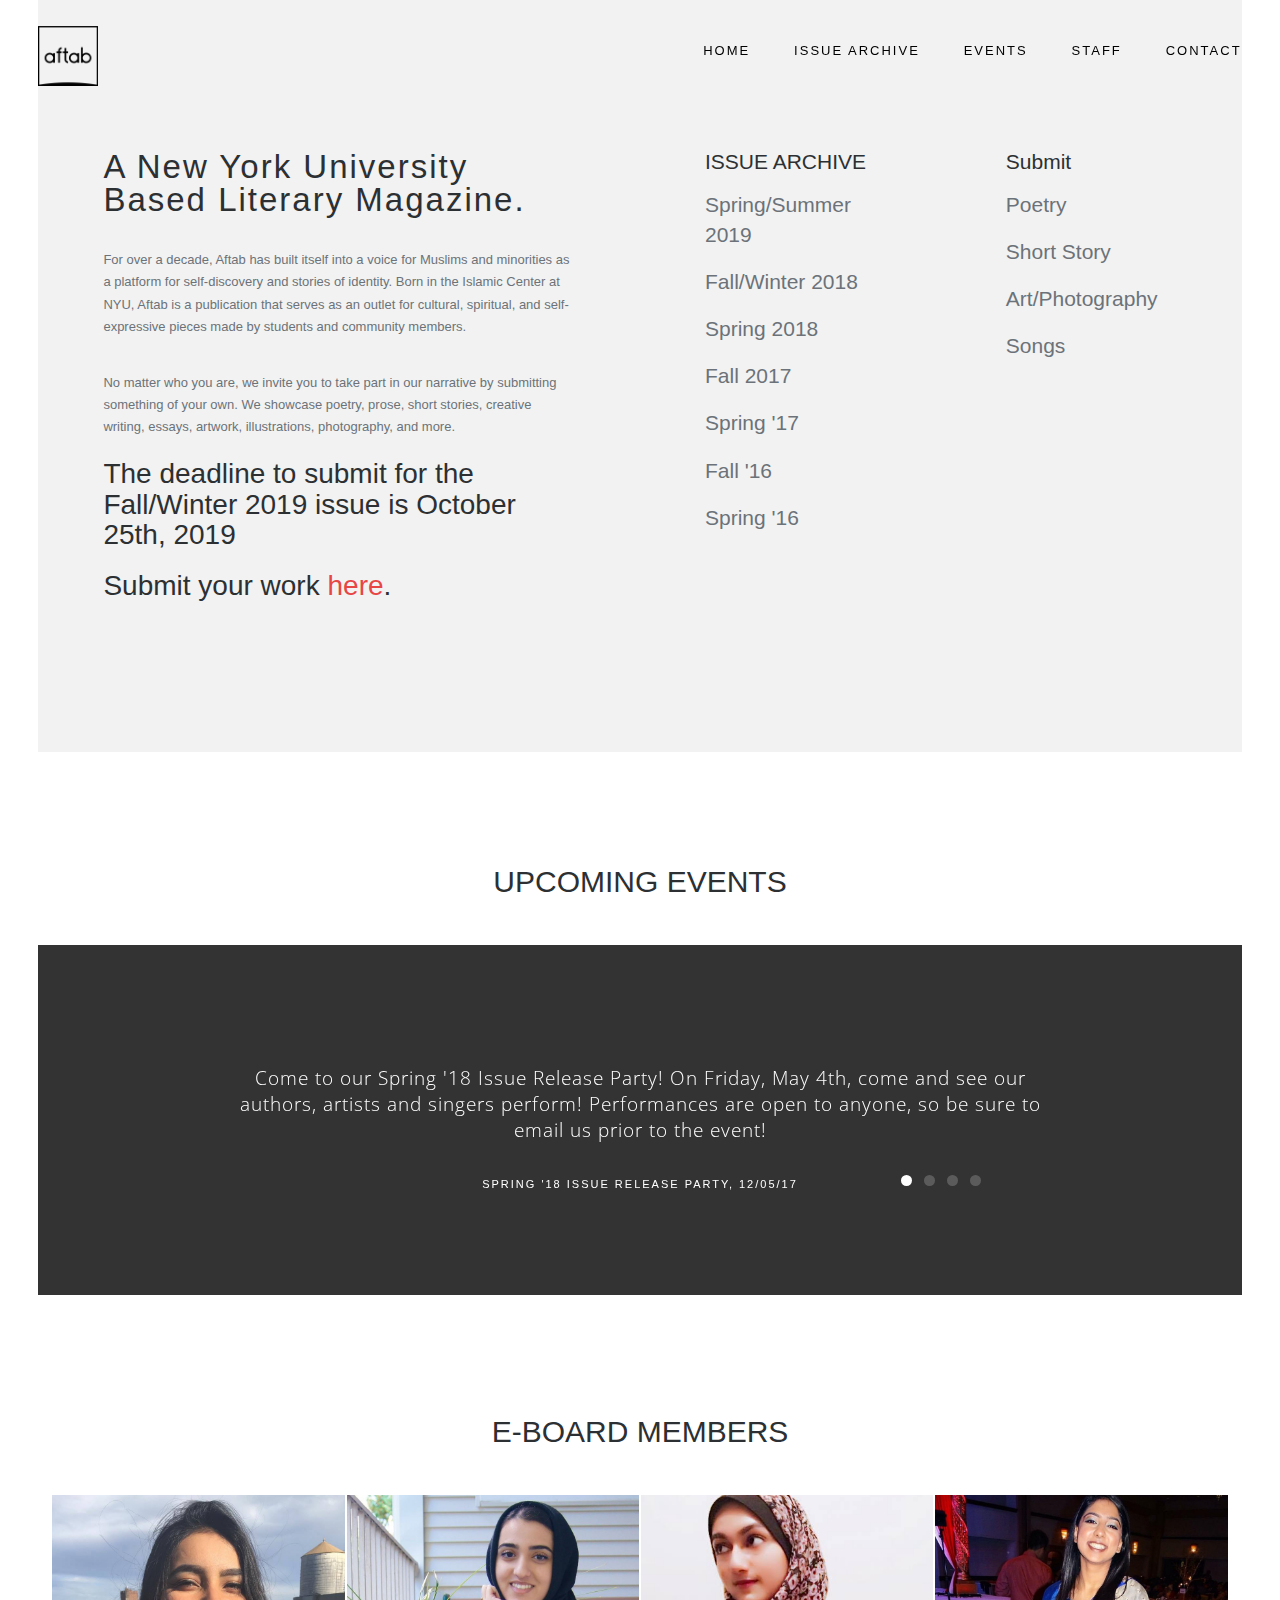
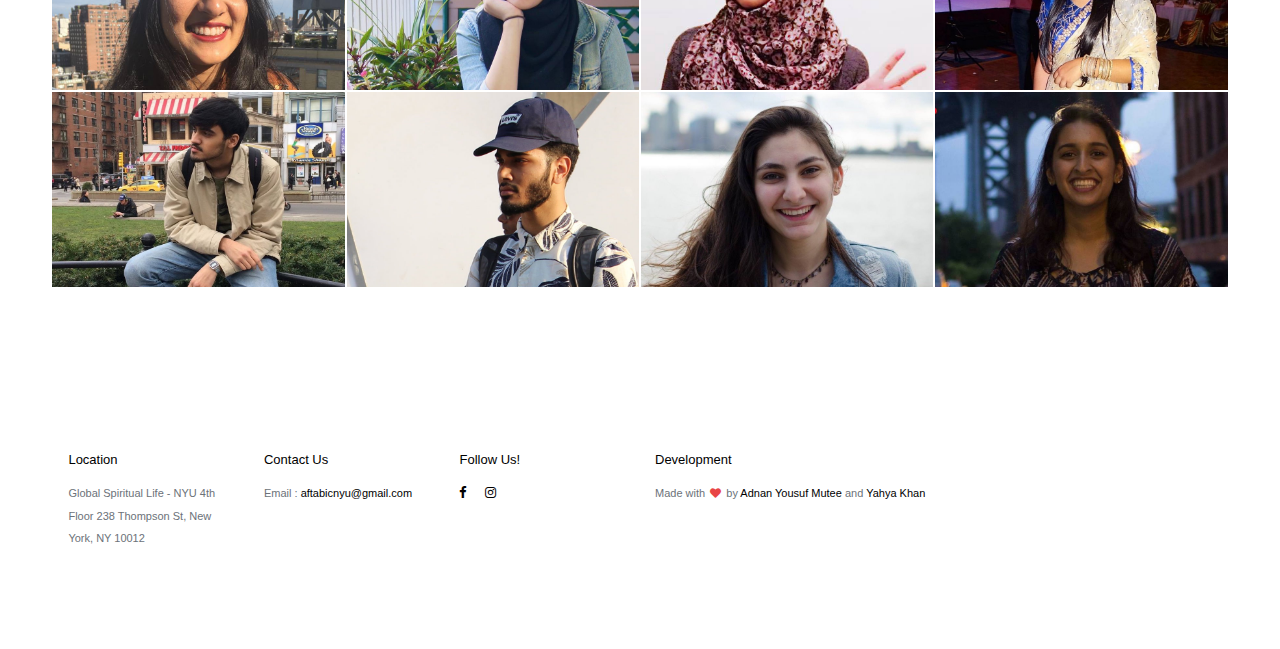
==== Spring-2019.html @ 848f1ad6 "Update and rename Spring-2019 to Spring-2019.html" ====
<!doctype html>
<!--[if lt IE 7]>      <html class="no-js lt-ie9 lt-ie8 lt-ie7" lang=""> <![endif]-->
<!--[if IE 7]>         <html class="no-js lt-ie9 lt-ie8" lang=""> <![endif]-->
<!--[if IE 8]>         <html class="no-js lt-ie9" lang=""> <![endif]-->
<!--[if gt IE 8]><!--> <html class="no-js" lang=""> <!--<![endif]-->

<head>
<meta charset="utf-8">
<meta name="description" content="">
<meta name="viewport" content="width=device-width, initial-scale=1">
<title> Aftab </title>
<link rel="stylesheet" href="css/bootstrap.min.css">
<link rel="stylesheet" href="css/flexslider.css">
<link rel="stylesheet" href="css/main.css">
<link rel="stylesheet" href="css/responsive.css">
<link rel="stylesheet" href="css/animate.min.css">
<link rel="stylesheet" href="https://maxcdn.bootstrapcdn.com/font-awesome/4.4.0/css/font-awesome.min.css">
</head>

<body>

<!-- Header Section -->
<section class="tophead" role="tophead"> 
  <!-- Navigation Section -->
  <header id="header">
    <!-- <div class="header-content clearfix"> <a class="logo" href="#">Aftab</a> -->
      <div class="header-content clearfix"> <a class="logo" href="#"><img style="height:60px; width:60px; vertical-align: middle;
        margin-top: -14px;" src="images/portfolio/logo.png"></a>

      <nav class="navigation" role="navigation">
        <ul class="primary-nav">
          <li><a href="#header-slider">Home</a></li>
          <li><a href="#services">Issue Archive</a></li>
          <li><a href="#testimonials">Events</a></li>
          <li><a href="#portfolio">Staff</a></li>
          <li><a href="#contact">Contact</a></li>
        </ul>
      </nav>
      <a href="#" class="nav-toggle">Menu<span></span></a> </div>
  </header>
  <!-- Navigation Section --> 
</section>
<!-- Header Section --> 
<!-- Slider Section -->
  <!-- carousel removed -->
<!-- Slider Section --> 


<!-- Service Section -->
<section id="services" class="section services">
  <div class="container-fluid">
    <div class="row">
      <div class="col-md-6 col-sm-6">
        <div class="services-content">
          <h4>A New York University Based Literary Magazine.</h4>
          <p>For over a decade, Aftab has built itself into a voice for Muslims and minorities as a platform for self-discovery and stories of identity. Born in the Islamic Center at NYU, Aftab is a publication that serves as an outlet for cultural, spiritual, and self-expressive pieces made by students and community members. </p>
          <p>No matter who you are, we invite you to take part in our narrative by submitting something of your own. We showcase poetry, prose, short stories, creative writing, essays, artwork, illustrations, photography, and more.</p>
          <h3>The deadline to submit for the Fall/Winter 2019 issue is October 25th, 2019</h3>
          <h3>Submit your work <a href="https://forms.gle/fAbqW89QpSnME5zZA">here</a>.</h3>
        </div>
      </div>
      <div class="col-md-3 col-sm-6">
        <div class="services-content">
          <h5 style="font-weight: 500;">ISSUE ARCHIVE </h5>
          <ul>
            <li><h5><a href="https://drive.google.com/open?id=19Av-SW4tkHydvCzafbgyCJJrPsnukM7Z" target="_blank">Spring/Summer 2019</a></h5></li>
            <li><h5><a href="https://drive.google.com/file/d/1itMg_aAYN9U3KLdUVb-Hv9lbNr-CyLzT/view?usp=sharing" target="_blank">Fall/Winter 2018</a></h5></li>
            <li><h5><a href="https://drive.google.com/file/d/1QueAZbsmPDEXkVLgc50Is8gc95EOyQs9/view?usp=sharing" target="_blank">Spring 2018</a></h5></li>
            <li><h5><a href="issues/aftabfall2017-test-final.pdf" target="_blank">Fall 2017</a></h5></li>
            <li><h5><a href="#">Spring '17</a></h5></li>
            <li><h5><a href="#">Fall '16</a></h5></li>
            <li><h5><a href="#">Spring '16</a></h5></li>
            
          </ul>
        </div>
      </div>
      <div class="col-md-3 col-sm-6">
        <div class="services-content">
          <h5 style="font-weight: 500;">Submit</h5>
          <ul>
            <li><h5><a href="https://forms.gle/fAbqW89QpSnME5zZA">Poetry</a></h5></li>
            <li><h5><a href="https://forms.gle/fAbqW89QpSnME5zZA">Short Story</a></h5></li>
            <li><h5><a href="https://forms.gle/fAbqW89QpSnME5zZA">Art/Photography</a></h5></li>
            <li><h5><a href="https://forms.gle/fAbqW89QpSnME5zZA">Songs</a></h5></li>
          </ul>
        </div>
      </div>
    </div>
  </div>
</section>
<!-- Service Section --> 



<h3 id="testimonials" style="text-align: center;
font-size: 30px;
color: #2d3033;
text-transform: uppercase;
padding-top: 2cm;
padding-bottom: 0.97cm;
" >Upcoming Events </h3>
<!-- Testimonials section -->
<!-- <section id="testimonials" class="section testimonials no-padding"> -->
<section class="section testimonials no-padding">
    
  <div class="container-fluid">
    <div class="row no-gutter">
      <div class="flexslider">
        <ul class="slides">
          <li>
              
            <div class="col-md-12">
              <blockquote>
                <h1>Come to our Spring '18 Issue Release Party! On Friday, May 4th, come and see our authors, artists and singers perform! Performances are open to anyone, so be sure to email us prior to the event!</h1>
                <p>Spring '18 Issue Release Party, 12/05/17</p>
              </blockquote>
            </div>
          </li>
          <li>
            <div class="col-md-12">
              <blockquote>
                <h1>Looking to get your work published for the Fall '18 Issue? Well, look no further! Email us at aftabicnyu@gmail.com or submit your work via the links above!</p>
                <p>Fall '18 General Meeting, Date and Room TBA</p>
              </blockquote>
            </div>
          </li>
          <li>
            <div class="col-md-12">
              <blockquote>
                <h1>Come see your friends perform their poetry, music, and skits among other things for our first Fall '18 Open Mic Night!</h1>
                <p>Fall '18 Open Mic Night, Date and Room TBA</p>
              </blockquote>
            </div>
          </li>
          <li>
            <div class="col-md-12">
              <blockquote>
                <h1>Looking to get your work published for the Fall '18 Issue? Well, look no further! Email us at aftabicnyu@gmail.com or submit via links above!</h1>
                <p>Fall '18 Issue Deadline TBA</p>
              </blockquote>
            </div>
          </li>
        </ul>
      </div>
    </div>
  </div>
</section>
<!-- Testimonials section --> 






<!-- portfolio grid section -->
<section id="portfolio" class="section portfolio">
    <div class="container-fluid">
      <div class="row">
          <h3 style="text-align: center;
          font-size: 30px;
          color: #2d3033;
          text-transform: uppercase;
          
          padding-bottom: 0.97cm;
          
          " >e-board members </h3>
  
    
      <div class="col-sm-3 portfolio-item"> <a class="portfolio-link">
          <div class="caption">
            <div class="caption-content">
              <h3>Ikra Zulfiqar</h3>
              <h4>President</h4>
            </div>
          </div>
          <img src="images/portfolio/ikra.png" class="img-responsive" alt=""> </a> </div>
  
  
  
        <div class="col-sm-3 portfolio-item"> <a class="portfolio-link">
          <div class="caption">
            <div class="caption-content">
              <h3>Rihab Mahmood</h3>
              <h4>Vice President</h4>
            </div>
          </div>
          <img src="images/portfolio/work-1.jpg" class="img-responsive" alt=""> </a> </div>
  
          <div class="col-sm-3 portfolio-item"> <a class="portfolio-link">
              <div class="caption">
                <div class="caption-content">
                  <h3>Hajra Jamal</h3>
                  <h4>Editor in Chief</h4>
                </div>
              </div>
              <img src="images/portfolio/work-6.png" class="img-responsive" alt=""> </a> </div>
  
          <div class="col-sm-3 portfolio-item"> <a class="portfolio-link">
            <div class="caption">
              <div class="caption-content">
                <h3>Fatima Chaudhry</h3>
                <h4>Treasurer</h4>
              </div>
            </div>
            <img src="images/portfolio/work-2.jpg" class="img-responsive" alt=""> </a> </div>
  
  
            <div class="col-sm-3 portfolio-item"> <a class="portfolio-link">
          <div class="caption">
            <div class="caption-content">
              <h3>Yahya Khan</h3>
              <h4>Creative Head</h4>
            </div>
          </div>
          <img src="images/portfolio/work102.jpg" class="img-responsive" alt=""> </a> </div>
  
  
          <div class="col-sm-3 portfolio-item"> <a class="portfolio-link">
            <div class="caption">
              <div class="caption-content">
                <h3>Adnan Mutee</h3>
                <h4>Web Designer</h4>
              </div>
            </div>
            <img src="images/portfolio/work101.jpg" class="img-responsive" alt=""> </a> </div>
  
        <div class="col-sm-3 portfolio-item"> <a class="portfolio-link">
          <div class="caption">
            <div class="caption-content">
              <h3>Maha Hashwi</h3>
              <h4>Secretary</h4>
            </div>
          </div>
          <img src="images/portfolio/work105.jpg" class="img-responsive" alt=""> </a> </div>
  
        <div class="col-sm-3 portfolio-item"> <a class="portfolio-link">
          <div class="caption">
            <div class="caption-content">
              <h3>Mariam Munawar</h3>
              <h4>Social Media Chair</h4>
            </div>
          </div>
          <img src="images/portfolio/work109.jpg" class="img-responsive" alt=""> </a> </div>
  
      </div>
    </div>
  </section>
  <!-- portfolio grid section --> 

<!-- footer section -->
<footer id="contact" class="footer">
  <div class="container-fluid">
    <div class="col-md-2 left">
      <h4>Location</h4>
      <p> Global Spiritual Life - NYU 4th Floor
          238 Thompson St, New York, NY 10012
      </p>
    </div>
    <div class="col-md-2 left">
      <h4>Contact Us</h4>
      <p> Email : <a href="mailto:aftabicnyu@gmail.com"> aftabicnyu@gmail.com </a></p>
    </div>
    <div class="col-md-2 left">
      <h4>Follow Us!</h4>
      <ul class="footer-share">
        <li><a href="https://www.facebook.com/aftabNYU/?ref=br_rs"><i class="fa fa-facebook"></i></a></li>
        <li><a href="https://www.instagram.com/aftabicnyu"><i class="fa fa-instagram"></i></a></li>
      </ul>
    </div>
    <div class="col-md-6 right">
        <h4>Development</h4>
      <p>
        Made with <i class="fa fa-heart pulse"></i> by <a href="https://www.linkedin.com/in/adnan-mutee-634424110/">Adnan Yousuf Mutee</a> and <a href="https://www.yahyakhan.me">Yahya Khan</a></p>
    </div>
  </div>
</footer>
<!-- footer section --> 

<!-- JS FILES --> 
<script src="https://ajax.googleapis.com/ajax/libs/jquery/1.11.3/jquery.min.js"></script> 
<script src="js/bootstrap.min.js"></script> 
<script src="js/jquery.flexslider-min.js"></script> 
<script src="js/retina.min.js"></script> 
<script src="js/modernizr.js"></script> 
<script src="js/main.js"></script>
</body>
</html>
---- css/flexslider.css ----
/* ====================================================================================================================
 * FONT-FACE
 * ====================================================================================================================*/
@font-face {
  font-family: 'flexslider-icon';
  src: url('fonts/flexslider-icon.eot');
  src: url('fonts/flexslider-icon.eot?#iefix') format('embedded-opentype'), url('fonts/flexslider-icon.woff') format('woff'), url('fonts/flexslider-icon.ttf') format('truetype'), url('fonts/flexslider-icon.svg#flexslider-icon') format('svg');
  font-weight: normal;
  font-style: normal;
}
/* ====================================================================================================================
 * RESETS
 * ====================================================================================================================*/
.flex-container a:hover,
.flex-slider a:hover,
.flex-container a:focus,
.flex-slider a:focus {
  outline: none;
}
.slides,
.slides > li,
.flex-control-nav,
.flex-direction-nav {
  margin: 0;
  padding: 0;
  list-style: none;
}
.flex-pauseplay span {
  text-transform: capitalize;
}
/* ====================================================================================================================
 * BASE STYLES
 * ====================================================================================================================*/
.flexslider {
  margin: 0;
  padding: 0;
}
.flexslider .slides > li {
  display: none;
  -webkit-backface-visibility: hidden;
}
.flexslider .slides img {
  width: 100%;
  display: block;
}
.flexslider .slides:after {
  content: "\0020";
  display: block;
  clear: both;
  visibility: hidden;
  line-height: 0;
  height: 0;
}
html[xmlns] .flexslider .slides {
  display: block;
}
* html .flexslider .slides {
  height: 1%;
}
.no-js .flexslider .slides > li:first-child {
  display: block;
}
/* ====================================================================================================================
 * DEFAULT THEME
 * ====================================================================================================================*/
.flexslider {
  position: relative;
  zoom: 1;
}
.flexslider .slides {
  zoom: 1;
}
.flexslider .slides img {
  height: auto;
}
.flex-viewport {
  max-height: 2000px;
  -webkit-transition: all 1s ease;
  -moz-transition: all 1s ease;
  -ms-transition: all 1s ease;
  -o-transition: all 1s ease;
  transition: all 1s ease;
}
.loading .flex-viewport {
  max-height: 300px;
}
.carousel li {
  margin-right: 5px;
}
.flex-direction-nav {
  *height: 0;
}
.flex-direction-nav a {
  text-decoration: none;
  display: block;
  width: 40px;
  height: 40px;
  margin: -20px 0 0;
  position: absolute;
  top: 50%;
  z-index: 10;
  overflow: hidden;
  opacity: 0;
  cursor: pointer;
  color: rgba(0, 0, 0, 0.8);
  text-shadow: 1px 1px 0 rgba(255, 255, 255, 0.3);
  -webkit-transition: all 0.3s ease-in-out;
  -moz-transition: all 0.3s ease-in-out;
  -ms-transition: all 0.3s ease-in-out;
  -o-transition: all 0.3s ease-in-out;
  transition: all 0.3s ease-in-out;
}
.flex-direction-nav a:before {
  font-family: "flexslider-icon";
  font-size: 40px;
  display: inline-block;
  content: '\f001';
  color: rgba(0, 0, 0, 0.8);
  text-shadow: 1px 1px 0 rgba(255, 255, 255, 0.3);
}
.flex-direction-nav a.flex-next:before {
  content: '\f002';
}
.flex-direction-nav .flex-prev {
  left: -50px;
}
.flex-direction-nav .flex-next {
  right: -50px;
  text-align: right;
}
.flexslider:hover .flex-direction-nav .flex-prev {
  opacity: 0.7;
  left: 10px;
}
.flexslider:hover .flex-direction-nav .flex-prev:hover {
  opacity: 1;
}
.flexslider:hover .flex-direction-nav .flex-next {
  opacity: 0.7;
  right: 10px;
}
.flexslider:hover .flex-direction-nav .flex-next:hover {
  opacity: 1;
}
.flex-direction-nav .flex-disabled {
  opacity: 0!important;
  filter: alpha(opacity=0);
  cursor: default;
}
.flex-pauseplay a {
  display: block;
  width: 20px;
  height: 20px;
  position: absolute;
  bottom: 5px;
  left: 10px;
  opacity: 0.8;
  z-index: 10;
  overflow: hidden;
  cursor: pointer;
  color: #000;
}
.flex-pauseplay a:before {
  font-family: "flexslider-icon";
  font-size: 20px;
  display: inline-block;
  content: '\f004';
}
.flex-pauseplay a:hover {
  opacity: 1;
}
.flex-pauseplay a.flex-play:before {
  content: '\f003';
}
.flex-control-nav {
  width: 50%;
  position: absolute;
  bottom: 100px;
  right: 0;
  text-align: center;
  z-index: 100;
}
.flex-control-nav li {
  margin: 0 6px;
  display: inline-block;
  zoom: 1;
  *display: inline;
}
.flex-control-paging li a {
  width: 11px;
  height: 11px;
  display: block;
  background: #fff;
  background: rgba(255,255,255, 0.2);
  cursor: pointer;
  text-indent: -9999px;
  -webkit-border-radius: 20px;
  -moz-border-radius: 20px;
  border-radius: 20px;
}
.flex-control-paging li a:hover {
  background: #fff;
  background: rgba(255,255,255, 1);
}
.flex-control-paging li a.flex-active {
  background: #fff;
  background: rgba(255,255,255, 1);
  cursor: default;
}
.flex-control-thumbs {
  margin: 5px 0 0;
  position: static;
  overflow: hidden;
}
.flex-control-thumbs li {
  width: 25%;
  float: left;
  margin: 0;
}
.flex-control-thumbs img {
  width: 100%;
  height: auto;
  display: block;
  opacity: .7;
  cursor: pointer;
  -webkit-transition: all 1s ease;
  -moz-transition: all 1s ease;
  -ms-transition: all 1s ease;
  -o-transition: all 1s ease;
  transition: all 1s ease;
}
.flex-control-thumbs img:hover {
  opacity: 1;
}
.flex-control-thumbs .flex-active {
  opacity: 1;
  cursor: default;
}
/* ====================================================================================================================
 * RESPONSIVE
 * ====================================================================================================================*/
@media screen and (max-width: 860px) {
  .flex-direction-nav .flex-prev {
    opacity: 1;
    left: 10px;
  }
  .flex-direction-nav .flex-next {
    opacity: 1;
    right: 10px;
  }
}
---- css/main.css ----
@import url(http://fonts.googleapis.com/css?family=Open%20Sans:300,400,500,600,700);
/* ------------------------------------------------------------------------------
	 Typography
-------------------------------------------------------------------------------*/
p {
	font-size: 14px;
	line-height: 22.4px;
	color: #6c7279;
}
h1 {
	font-size: 65px;
	color: #2d3033;
}
h2 {
	font-size: 40px;
	color: #2d3033;
}
h3 {
	font-size: 28px;
	color: #2d3033;
	font-weight: 300;
}
h4 {
	font-size: 22px;
	color: #2d3033;
	font-weight: 400;
}
h5 {
	font-size: 14px;
	color: #2d3033;
	text-transform: uppercase;
	font-weight: 700;
}
.btn {
	background-color: #333;
	margin-top: 40px;
	color: #fff;
	font-size: 12px;
	font-weight: 600;
	letter-spacing: 1px;
	border-radius: 0px;
	padding: 3% 7%;
	display: inline-block;
	text-transform: uppercase;
}
.btn:hover, .btn:focus {
	background-color: #000;
	color: #fff;
}
.btn-large {
	padding: 15px 40px;
}
/* ------------------------------------------------------------------------------
	 General Style
-------------------------------------------------------------------------------*/
a {
	color: #e84545;
}
a:hover, a:focus {
	text-decoration: none;
	-moz-transition: background-color, color, 0.3s;
	-o-transition: background-color, color, 0.3s;
	-webkit-transition: background-color, color, 0.3s;
	transition: background-color, color, 0.3s;
}
body {
	font-family: "Avenir", sans-serif;
	font-weight: 400;
	color: #6c7279;
}
ul, ol {
	margin: 0;
	padding: 0;
}
ul li {
	list-style: none;
}
.section {
	padding: 100px 0;
}
.no-padding {
	padding: 0;
}
.no-gutter [class*=col-] {
	padding-right: 0;
	padding-left: 0;
}
/* ------------------------------------------------------------------------------
	 Header & navigation
-------------------------------------------------------------------------------*/
#header {
	position: fixed;
	width: 94%;
	z-index: 999;
	margin-left: 3%;
	margin-right: 3%;
}
#header .header-content {
	margin: 0 auto;
	padding: 40px 0;
	width: 100%;
	-moz-transition: padding 0.3s;
	-o-transition: padding 0.3s;
	-webkit-transition: padding 0.3s;
	transition: padding 0.3s;
}
#header .logo {
	font-size: 21px;
	color: rgb(192, 27, 192);
	font-weight: 700;
	float: left;
	text-transform: uppercase;
}
#header.fixed {
	background-color: #fff;
}
#header.fixed .header-content {
	border-bottom: 0;
	padding: 25px 0;
}
#header.fixed .nav-toggle {
	top: 18px;
}
.navigation.open {
	opacity: 0.9;
	visibility: visible;
	-moz-transition: opacity 0.5s;
	-o-transition: opacity 0.5s;
	-webkit-transition: opacity 0.5s;
	transition: opacity 0.5s;
}
.navigation {
	float: right;
}
.navigation li {
	display: inline-block;
}
.navigation a {
	color: #000;
	font-size: 13px;
	font-weight: 300;
	margin-left: 40px;
	letter-spacing: 2px;
	text-transform: uppercase;
}
.navigation a:hover, .navigation a.active {
	color: #bcbcbc;
}
.nav-toggle {
	display: none;
	height: 44px;
	overflow: hidden;
	position: fixed;
	right: 5%;
	text-indent: 100%;
	top: 32px;
	white-space: nowrap;
	width: 44px;
	z-index: 99999;
	-moz-transition: all 0.3s;
	-o-transition: all 0.3s;
	-webkit-transition: all 0.3s;
	transition: all 0.3s;
}
.nav-toggle:before, .nav-toggle:after {
	border-radius: 50%;
	content: "";
	height: 100%;
	left: 0;
	position: absolute;
	top: 0;
	width: 100%;
	-moz-transform: translateZ(0);
	-ms-transform: translateZ(0);
	-webkit-transform: translateZ(0);
	transform: translateZ(0);
	-moz-backface-visibility: hidden;
	-webkit-backface-visibility: hidden;
	backface-visibility: hidden;
	-moz-transition-property: -moz-transform;
	-o-transition-property: -o-transform;
	-webkit-transition-property: -webkit-transform;
	transition-property: transform;
}
.nav-toggle:before {
	background-color: #e84545;
	-moz-transform: scale(1);
	-ms-transform: scale(1);
	-webkit-transform: scale(1);
	transform: scale(1);
	-moz-transition-duration: 0.3s;
	-o-transition-duration: 0.3s;
	-webkit-transition-duration: 0.3s;
	transition-duration: 0.3s;
}
.nav-toggle:after {
	background-color: #e84545;
	-moz-transform: scale(0);
	-ms-transform: scale(0);
	-webkit-transform: scale(0);
	transform: scale(0);
	-moz-transition-duration: 0s;
	-o-transition-duration: 0s;
	-webkit-transition-duration: 0s;
	transition-duration: 0s;
}
.nav-toggle span {
	background-color: #fff;
	bottom: auto;
	display: inline-block;
	height: 3px;
	left: 50%;
	position: absolute;
	right: auto;
	top: 50%;
	width: 18px;
	z-index: 10;
	-moz-transform: translateX(-50%) translateY(-50%);
	-ms-transform: translateX(-50%) translateY(-50%);
	-webkit-transform: translateX(-50%) translateY(-50%);
	transform: translateX(-50%) translateY(-50%);
}
.nav-toggle span:before, .nav-toggle span:after {
	background-color: #fff;
	content: "";
	height: 100%;
	position: absolute;
	right: 0;
	top: 0;
	width: 100%;
	-moz-transform: translateZ(0);
	-ms-transform: translateZ(0);
	-webkit-transform: translateZ(0);
	transform: translateZ(0);
	-moz-backface-visibility: hidden;
	-webkit-backface-visibility: hidden;
	backface-visibility: hidden;
	-moz-transition: -moz-transform 0.3s;
	-o-transition: -o-transform 0.3s;
	-webkit-transition: -webkit-transform 0.3s;
	transition: transform 0.3s;
}
.nav-toggle span:before {
	-moz-transform: translateY(-6px) rotate(0deg);
	-ms-transform: translateY(-6px) rotate(0deg);
	-webkit-transform: translateY(-6px) rotate(0deg);
	transform: translateY(-6px) rotate(0deg);
}
.nav-toggle span:after {
	-moz-transform: translateY(6px) rotate(0deg);
	-ms-transform: translateY(6px) rotate(0deg);
	-webkit-transform: translateY(6px) rotate(0deg);
	transform: translateY(6px) rotate(0deg);
}
.nav-toggle.close-nav:before {
	-moz-transform: scale(0);
	-ms-transform: scale(0);
	-webkit-transform: scale(0);
	transform: scale(0);
}
.nav-toggle.close-nav:after {
	-moz-transform: scale(1);
	-ms-transform: scale(1);
	-webkit-transform: scale(1);
	transform: scale(1);
}
.nav-toggle.close-nav span {
	background-color: rgba(255, 255, 255, 0);
}
.nav-toggle.close-nav span:before, .nav-toggle.close-nav span:after {
	background-color: #fff;
}
.nav-toggle.close-nav span:before {
	-moz-transform: translateY(0) rotate(45deg);
	-ms-transform: translateY(0) rotate(45deg);
	-webkit-transform: translateY(0) rotate(45deg);
	transform: translateY(0) rotate(45deg);
}
.nav-toggle.close-nav span:after {
	-moz-transform: translateY(0) rotate(-45deg);
	-ms-transform: translateY(0) rotate(-45deg);
	-webkit-transform: translateY(0) rotate(-45deg);
	transform: translateY(0) rotate(-45deg);
}
/* ------------------------------------------------------------------------------
	 Header Slider
-------------------------------------------------------------------------------*/

.carousel {
	width: 94%;
	height: 500px;
	margin: auto;
}
.item, .active, .carousel-inner {
	height: 100%;
}
.carousel-caption {
	bottom: 40%;
	color: #fff;
	left: 15%;
	padding-bottom: 20px;
	padding-top: 20px;
	position: absolute;
	right: 15%;
	text-align: center;
	z-index: 10;
}
.carousel-caption h3 {
	font-family: "Open Sans", sans-serif;
	color: #2d3033;
	text-shadow: none;
	font-size: 31px;
	font-weight: 700;
	text-transform: uppercase;
	letter-spacing: 5px;
}
.carousel-caption p {
	font-family: "Open Sans", sans-serif;
	color: #6c7279;
	text-shadow: none;
	font-size: 13px;
	font-weight: 400;
	letter-spacing: 2px;
}
.carousel-control.left {
	background: none;
}
.carousel-control.right {
	background: none;
}
.carousel-control {
	opacity: 1;
	text-shadow: none;
}
/* ------------------------------------------------------------------------------
	 Services
-------------------------------------------------------------------------------*/
.services {
	width: 94%;
	margin: auto;
	background-color: #f2f2f2;
	margin-bottom: 1cm; 
}
.services h4 {
	font-size: 33px;
	line-height: 33px;
	letter-spacing: 2px;
	font-weight: 300;
}
.services h5 {
	font-size: 21px;
	font-weight: 300;
	margin-bottom: 10%;
	text-transform: none;
}
.services p {
	color: #6c7279;
	font-size: 13px;
	font-weight: 400;
	margin-top: 7%;
}
.services-content {
	margin: 50px;
}
.services-content li a {
	color: #6c7279;
	line-height: 30px;
}
.services-content li a:hover {
	color: #000;
}
/* ------------------------------------------------------------------------------
	 Portfolio
-------------------------------------------------------------------------------*/
#portfolio {
	width: 92%;
	margin: auto;
}
#portfolio .portfolio-item {
	right: 0;
	margin: 0 0 2px;
	padding: 0 1px;
}
#portfolio .portfolio-item .portfolio-link {
	display: block;
	position: relative;
	margin: 0 auto;
}
#portfolio .portfolio-item .portfolio-link .caption {
	position: absolute;
	width: 100%;
	height: 100%;
	opacity: 0;
	background: rgba(58, 54, 54, .9);
	-webkit-transition: all ease .5s;
	-moz-transition: all ease .5s;
	transition: all ease .5s;
}
#portfolio .portfolio-item .portfolio-link .caption:hover {
	opacity: 1;
}
#portfolio .portfolio-item .portfolio-link .caption .caption-content {
	position: absolute;
	top: 50%;
	width: 100%;
	height: 20px;
	margin-top: -12px;
	text-align: center;
	font-size: 20px;
	color: #fff;
}
#portfolio .portfolio-item .portfolio-link .caption .caption-content i {
	margin-top: -12px;
}
#portfolio .portfolio-item .portfolio-link .caption .caption-content h3 {
	margin: 0;
	color: #e9eaed;
	font-size: 17px;
	letter-spacing: 4px;
	text-transform: uppercase;
}
#portfolio .portfolio-item .portfolio-link .caption .caption-content h4 {
	margin: 10px 0;
	color: #e9eaed;
	font-size: 12px;
	letter-spacing: 2px;
	text-transform: uppercase;
}
#portfolio * {
	z-index: 2;
}
/* ------------------------------------------------------------------------------
	 Testimonials
-------------------------------------------------------------------------------*/
.testimonials {
	width: 94%;
	margin: auto;
	background-color: #333;
	position: relative;
	text-align: center;
}
.testimonials blockquote {
	border: 0;
	margin: 0;
	padding: 100px 15%;
}
.testimonials h1 {
	color: #fff;
	font: 19px "Open Sans", sans-serif;
	font-weight: 300;
	letter-spacing: 1px;
}
.testimonials p {
	color: #fff;
	display: block;
	font-size: 11px;
	font-style: normal;
	letter-spacing: 2px;
	font-weight: 400;
	margin-top: 30px;
	text-transform: uppercase;
}
/* ------------------------------------------------------------------------------
	 Footer
-------------------------------------------------------------------------------*/
.footer {
	width: 94%;
	margin: auto;
	text-align: left;
	padding-top: 5%;
	padding-bottom: 7%;
}
.footer h4 {
	font-size: 13px;
	color: #000;
	margin: 0 0 15px 0;
	padding: 0px;
}
.footer p {
	font-size: 11px;
	color: #6c7279;
}
.footer a {
	color: #000;
}
.footer a:hover {
	text-decoration: underline;
}
.footer .footer-share {
	margin-top: 0;
}
.footer .footer-share li {
	display: inline-block;
	float: none;
}
.footer .footer-share a {
	border: none;
	font-size: 13px;
	color: #000;
	letter-spacing: 15px;
}
.footer .fa-heart {
	color: #e84545;
	font-size: 11px;
	margin: 0 2px;
}
/* ------------------------------------------------------------------------------
	 Work Detial 
-------------------------------------------------------------------------------*/

.work-detail {
	width: 94%;
	margin: auto;
}
.work-detail-margin {
	margin-top: 7%;
}
.detail-image img {
	width: 100%;
}
.detail-contentbox {
	background-color: #f2f2f2;
	padding: 3%;
}
.detail-content h4 {
	font-size: 27px;
	line-height: 27px;
	letter-spacing: 1px;
	font-weight: 300;
}
.detail-content p {
	color: #6c7279;
	font-size: 13px;
	font-weight: 400;
	margin-top: 7%;
}
---- css/responsive.css ----
@media screen and (max-width: 1024px) {
#header .header-content {
	width: 90%;
}
.nav-toggle {
	display: block;
}
.navigation {
	position: fixed;
	background-color: #000;
	width: 100%;
	height: 100%;
	top: 0;
	left: 0;
	z-index: 99999;
	visibility: hidden;
	opacity: 0;
	-webkit-transition: opacity 0.5s, visibility 0s 0.5s;
	transition: opacity 0.5s, visibility 0s 0.5s;
}
.navigation .primary-nav {
	position: relative;
	top: 45%;
	-moz-transform: translateY(-45%);
	-ms-transform: translateY(-45%);
	-webkit-transform: translateY(-45%);
	transform: translateY(-45%);
}
.navigation li {
	display: block;
	margin-bottom: 20px;
}
.navigation a {
	display: block;
	font-size: 25px;
	margin: 0;
	color: #fff;
	font-size: 13px;
	text-align: center;
}
.testimonials blockquote {
	padding: 20px 5% 0;
}
.testimonials p {
	font-size: 26px;
}
.flex-control-nav {
	bottom: 20px;
}
}
@media screen and (max-width: 768px) {
.banner-text {
	padding-top: 30%;
}
.banner-text h1 {
	font-size: 42px;
}
.banner-text p {
	font-size: 18px;
}
.flexslider {
	padding-bottom: 80px;
}
.flex-control-nav {
	width: 100%;
}
.footer .footer-col {
	margin-bottom: 50px;
}
.detail-contentbox {
	background-color: #f2f2f2;
	padding: 6%;
}
}
@media screen and (max-width: 640px) {
.banner-text {
	padding-top: 35%;
}
.detail-contentbox {
	background-color: #f2f2f2;
	padding: 6%;
}
}
@media screen and (max-width: 480px) {
.banner-text {
	padding-top: 45%;
}
.banner-text h1 {
	font-size: 32px;
}
.detail-contentbox {
	background-color: #f2f2f2;
	padding: 6%;
}
}
@media screen and (max-width: 320px) {
.banner-text {
	padding-top: 55%;
}
.testimonials blockquote {
	padding: 20px 5% 0;
}
.testimonials p {
	font-size: 11px;
}
.detail-contentbox {
	background-color: #f2f2f2;
	padding: 6%;
}
}
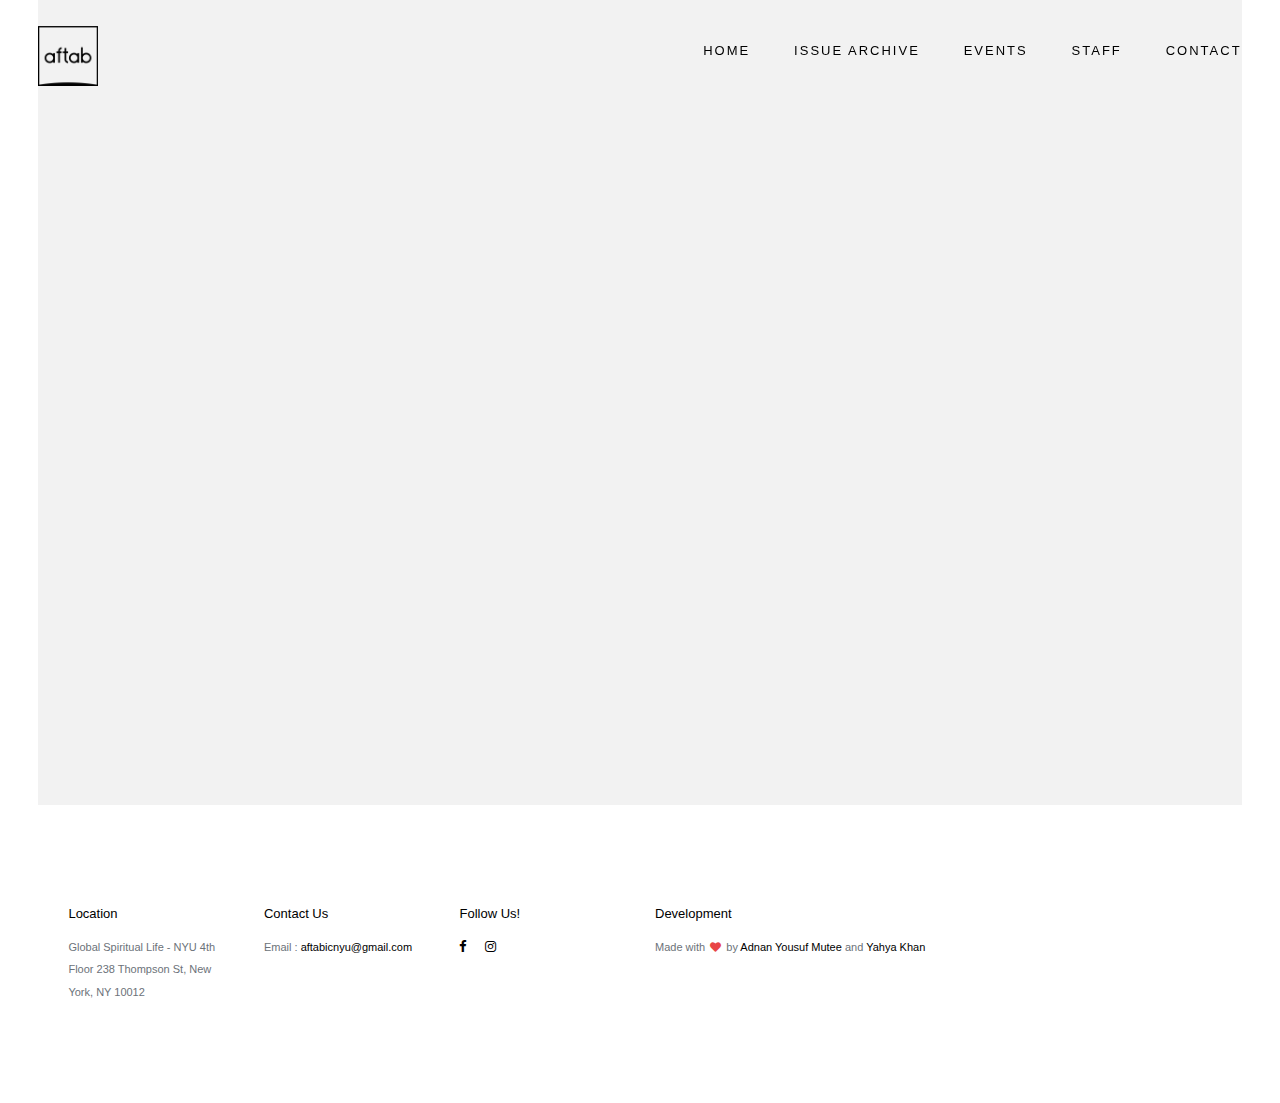
==== commit e5d5cd6a: "Update Spring-2019.html" ====
--- a/Spring-2019.html
+++ b/Spring-2019.html
@@ -53,37 +53,7 @@
     <div class="row">
       <div class="col-md-6 col-sm-6">
         <div class="services-content">
-          <h4>A New York University Based Literary Magazine.</h4>
-          <p>For over a decade, Aftab has built itself into a voice for Muslims and minorities as a platform for self-discovery and stories of identity. Born in the Islamic Center at NYU, Aftab is a publication that serves as an outlet for cultural, spiritual, and self-expressive pieces made by students and community members. </p>
-          <p>No matter who you are, we invite you to take part in our narrative by submitting something of your own. We showcase poetry, prose, short stories, creative writing, essays, artwork, illustrations, photography, and more.</p>
-          <h3>The deadline to submit for the Fall/Winter 2019 issue is October 25th, 2019</h3>
-          <h3>Submit your work <a href="https://forms.gle/fAbqW89QpSnME5zZA">here</a>.</h3>
-        </div>
-      </div>
-      <div class="col-md-3 col-sm-6">
-        <div class="services-content">
-          <h5 style="font-weight: 500;">ISSUE ARCHIVE </h5>
-          <ul>
-            <li><h5><a href="https://drive.google.com/open?id=19Av-SW4tkHydvCzafbgyCJJrPsnukM7Z" target="_blank">Spring/Summer 2019</a></h5></li>
-            <li><h5><a href="https://drive.google.com/file/d/1itMg_aAYN9U3KLdUVb-Hv9lbNr-CyLzT/view?usp=sharing" target="_blank">Fall/Winter 2018</a></h5></li>
-            <li><h5><a href="https://drive.google.com/file/d/1QueAZbsmPDEXkVLgc50Is8gc95EOyQs9/view?usp=sharing" target="_blank">Spring 2018</a></h5></li>
-            <li><h5><a href="issues/aftabfall2017-test-final.pdf" target="_blank">Fall 2017</a></h5></li>
-            <li><h5><a href="#">Spring '17</a></h5></li>
-            <li><h5><a href="#">Fall '16</a></h5></li>
-            <li><h5><a href="#">Spring '16</a></h5></li>
-            
-          </ul>
-        </div>
-      </div>
-      <div class="col-md-3 col-sm-6">
-        <div class="services-content">
-          <h5 style="font-weight: 500;">Submit</h5>
-          <ul>
-            <li><h5><a href="https://forms.gle/fAbqW89QpSnME5zZA">Poetry</a></h5></li>
-            <li><h5><a href="https://forms.gle/fAbqW89QpSnME5zZA">Short Story</a></h5></li>
-            <li><h5><a href="https://forms.gle/fAbqW89QpSnME5zZA">Art/Photography</a></h5></li>
-            <li><h5><a href="https://forms.gle/fAbqW89QpSnME5zZA">Songs</a></h5></li>
-          </ul>
+          <iframe style="width:900px;height:500px" src="https://online.fliphtml5.com/pbblu/nucb/"  seamless="seamless" scrolling="no" frameborder="0" allowtransparency="true" allowfullscreen="true" ></iframe>
         </div>
       </div>
     </div>
@@ -92,161 +62,6 @@
 <!-- Service Section --> 
 
 
-
-<h3 id="testimonials" style="text-align: center;
-font-size: 30px;
-color: #2d3033;
-text-transform: uppercase;
-padding-top: 2cm;
-padding-bottom: 0.97cm;
-" >Upcoming Events </h3>
-<!-- Testimonials section -->
-<!-- <section id="testimonials" class="section testimonials no-padding"> -->
-<section class="section testimonials no-padding">
-    
-  <div class="container-fluid">
-    <div class="row no-gutter">
-      <div class="flexslider">
-        <ul class="slides">
-          <li>
-              
-            <div class="col-md-12">
-              <blockquote>
-                <h1>Come to our Spring '18 Issue Release Party! On Friday, May 4th, come and see our authors, artists and singers perform! Performances are open to anyone, so be sure to email us prior to the event!</h1>
-                <p>Spring '18 Issue Release Party, 12/05/17</p>
-              </blockquote>
-            </div>
-          </li>
-          <li>
-            <div class="col-md-12">
-              <blockquote>
-                <h1>Looking to get your work published for the Fall '18 Issue? Well, look no further! Email us at aftabicnyu@gmail.com or submit your work via the links above!</p>
-                <p>Fall '18 General Meeting, Date and Room TBA</p>
-              </blockquote>
-            </div>
-          </li>
-          <li>
-            <div class="col-md-12">
-              <blockquote>
-                <h1>Come see your friends perform their poetry, music, and skits among other things for our first Fall '18 Open Mic Night!</h1>
-                <p>Fall '18 Open Mic Night, Date and Room TBA</p>
-              </blockquote>
-            </div>
-          </li>
-          <li>
-            <div class="col-md-12">
-              <blockquote>
-                <h1>Looking to get your work published for the Fall '18 Issue? Well, look no further! Email us at aftabicnyu@gmail.com or submit via links above!</h1>
-                <p>Fall '18 Issue Deadline TBA</p>
-              </blockquote>
-            </div>
-          </li>
-        </ul>
-      </div>
-    </div>
-  </div>
-</section>
-<!-- Testimonials section --> 
-
-
-
-
-
-
-<!-- portfolio grid section -->
-<section id="portfolio" class="section portfolio">
-    <div class="container-fluid">
-      <div class="row">
-          <h3 style="text-align: center;
-          font-size: 30px;
-          color: #2d3033;
-          text-transform: uppercase;
-          
-          padding-bottom: 0.97cm;
-          
-          " >e-board members </h3>
-  
-    
-      <div class="col-sm-3 portfolio-item"> <a class="portfolio-link">
-          <div class="caption">
-            <div class="caption-content">
-              <h3>Ikra Zulfiqar</h3>
-              <h4>President</h4>
-            </div>
-          </div>
-          <img src="images/portfolio/ikra.png" class="img-responsive" alt=""> </a> </div>
-  
-  
-  
-        <div class="col-sm-3 portfolio-item"> <a class="portfolio-link">
-          <div class="caption">
-            <div class="caption-content">
-              <h3>Rihab Mahmood</h3>
-              <h4>Vice President</h4>
-            </div>
-          </div>
-          <img src="images/portfolio/work-1.jpg" class="img-responsive" alt=""> </a> </div>
-  
-          <div class="col-sm-3 portfolio-item"> <a class="portfolio-link">
-              <div class="caption">
-                <div class="caption-content">
-                  <h3>Hajra Jamal</h3>
-                  <h4>Editor in Chief</h4>
-                </div>
-              </div>
-              <img src="images/portfolio/work-6.png" class="img-responsive" alt=""> </a> </div>
-  
-          <div class="col-sm-3 portfolio-item"> <a class="portfolio-link">
-            <div class="caption">
-              <div class="caption-content">
-                <h3>Fatima Chaudhry</h3>
-                <h4>Treasurer</h4>
-              </div>
-            </div>
-            <img src="images/portfolio/work-2.jpg" class="img-responsive" alt=""> </a> </div>
-  
-  
-            <div class="col-sm-3 portfolio-item"> <a class="portfolio-link">
-          <div class="caption">
-            <div class="caption-content">
-              <h3>Yahya Khan</h3>
-              <h4>Creative Head</h4>
-            </div>
-          </div>
-          <img src="images/portfolio/work102.jpg" class="img-responsive" alt=""> </a> </div>
-  
-  
-          <div class="col-sm-3 portfolio-item"> <a class="portfolio-link">
-            <div class="caption">
-              <div class="caption-content">
-                <h3>Adnan Mutee</h3>
-                <h4>Web Designer</h4>
-              </div>
-            </div>
-            <img src="images/portfolio/work101.jpg" class="img-responsive" alt=""> </a> </div>
-  
-        <div class="col-sm-3 portfolio-item"> <a class="portfolio-link">
-          <div class="caption">
-            <div class="caption-content">
-              <h3>Maha Hashwi</h3>
-              <h4>Secretary</h4>
-            </div>
-          </div>
-          <img src="images/portfolio/work105.jpg" class="img-responsive" alt=""> </a> </div>
-  
-        <div class="col-sm-3 portfolio-item"> <a class="portfolio-link">
-          <div class="caption">
-            <div class="caption-content">
-              <h3>Mariam Munawar</h3>
-              <h4>Social Media Chair</h4>
-            </div>
-          </div>
-          <img src="images/portfolio/work109.jpg" class="img-responsive" alt=""> </a> </div>
-  
-      </div>
-    </div>
-  </section>
-  <!-- portfolio grid section --> 
 
 <!-- footer section -->
 <footer id="contact" class="footer">
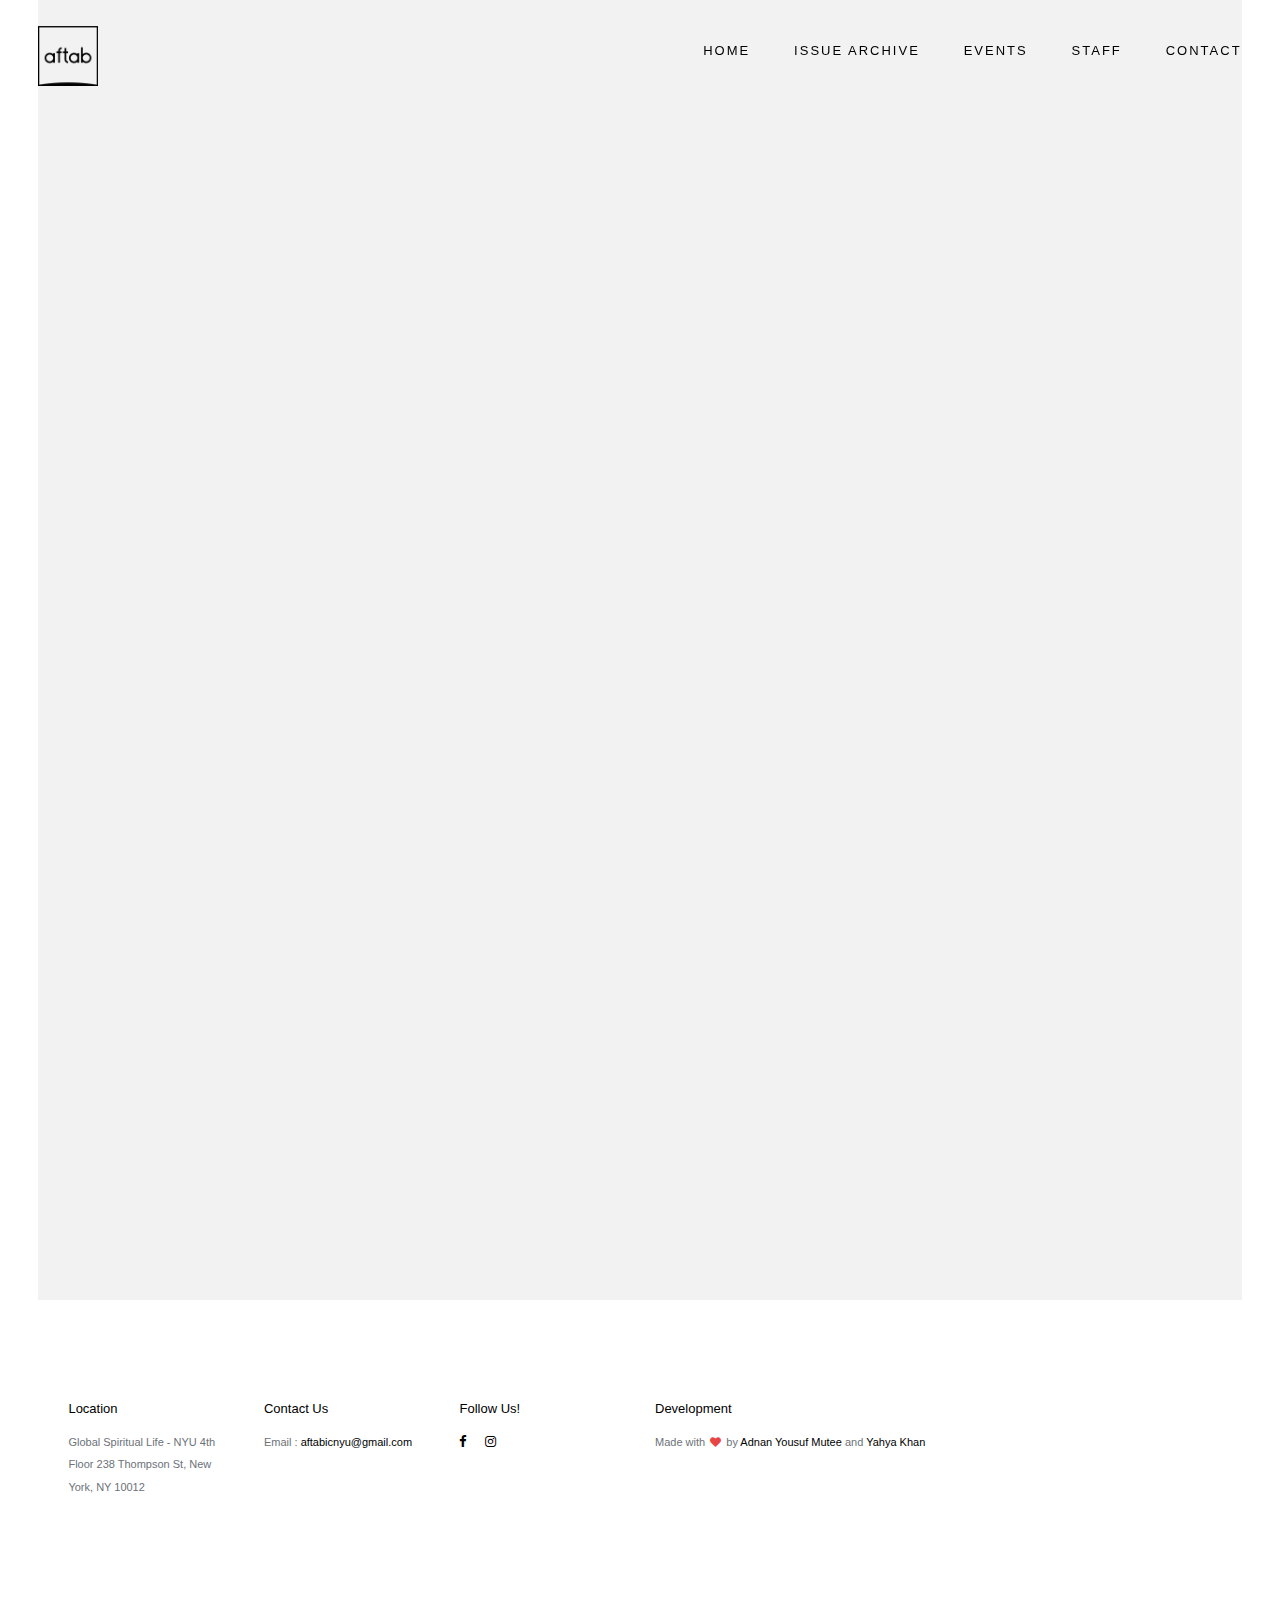
==== commit ed28b47f: "Update Spring-2019.html" ====
--- a/Spring-2019.html
+++ b/Spring-2019.html
@@ -25,7 +25,7 @@
   <!-- Navigation Section -->
   <header id="header">
     <!-- <div class="header-content clearfix"> <a class="logo" href="#">Aftab</a> -->
-      <div class="header-content clearfix"> <a class="logo" href="#"><img style="height:60px; width:60px; vertical-align: middle;
+      <div class="header-content clearfix"> <a class="logo" href="index.html"><img style="height:60px; width:60px; vertical-align: middle;
         margin-top: -14px;" src="images/portfolio/logo.png"></a>
 
       <nav class="navigation" role="navigation">
@@ -53,7 +53,7 @@
     <div class="row">
       <div class="col-md-6 col-sm-6">
         <div class="services-content">
-          <iframe style="width:900px;height:500px" src="https://online.fliphtml5.com/pbblu/nucb/"  seamless="seamless" scrolling="no" frameborder="0" allowtransparency="true" allowfullscreen="true" ></iframe>
+          <iframe style="width:1900px;height:1000px" align="middle" src="https://online.fliphtml5.com/pbblu/nucb/"  seamless="seamless" scrolling="no" frameborder="0" allowtransparency="true" allowfullscreen="true" ></iframe>
         </div>
       </div>
     </div>
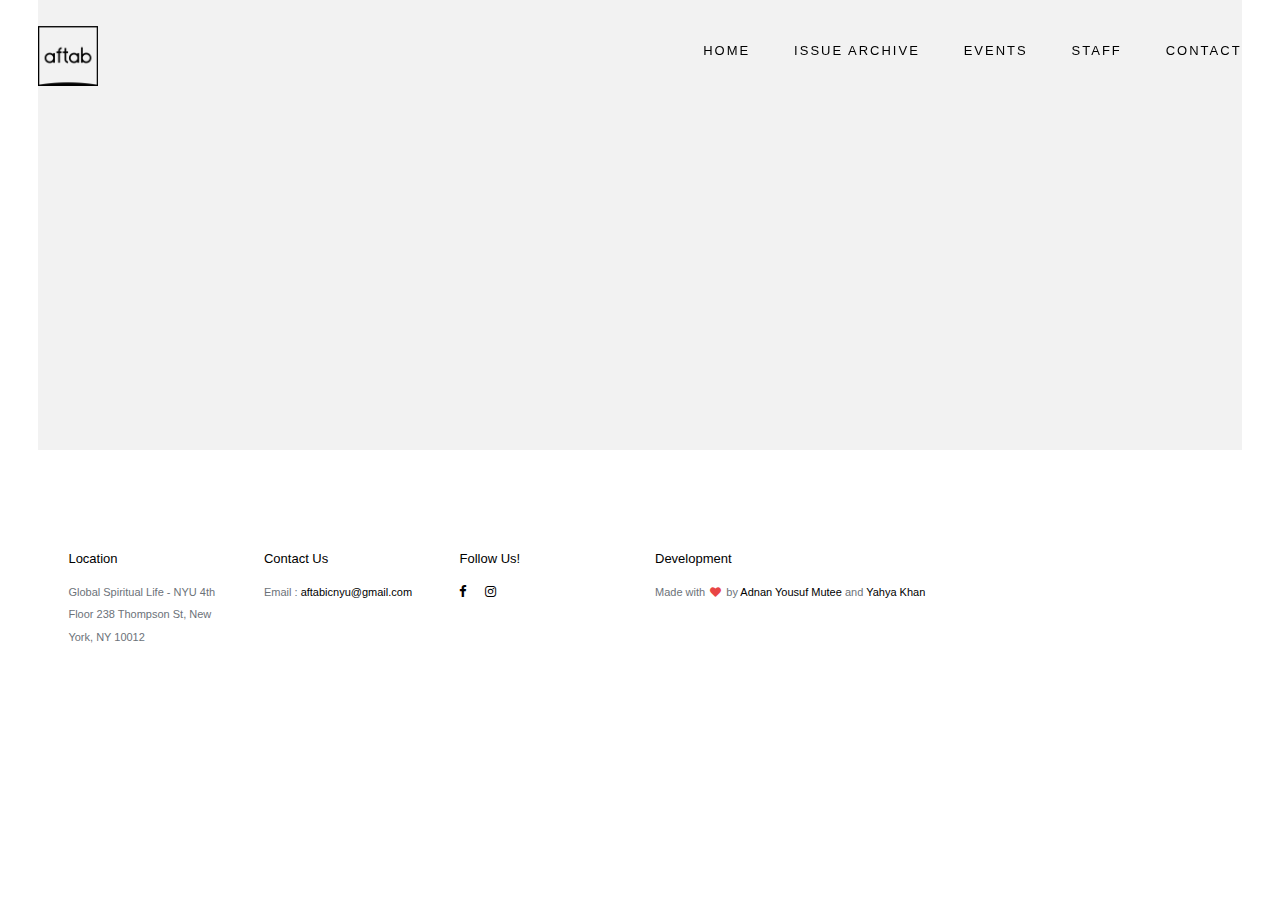
==== commit c44307e7: "Update Spring-2019.html" ====
--- a/Spring-2019.html
+++ b/Spring-2019.html
@@ -53,7 +53,7 @@
     <div class="row">
       <div class="col-md-6 col-sm-6">
         <div class="services-content">
-          <iframe style="width:1900px;height:1000px" align="middle" src="https://online.fliphtml5.com/pbblu/nucb/"  seamless="seamless" scrolling="no" frameborder="0" allowtransparency="true" allowfullscreen="true" ></iframe>
+          <iframe align="middle" src="https://online.fliphtml5.com/pbblu/nucb/"  seamless="seamless" scrolling="no" frameborder="0" allowtransparency="true" allowfullscreen="true" ></iframe>
         </div>
       </div>
     </div>
